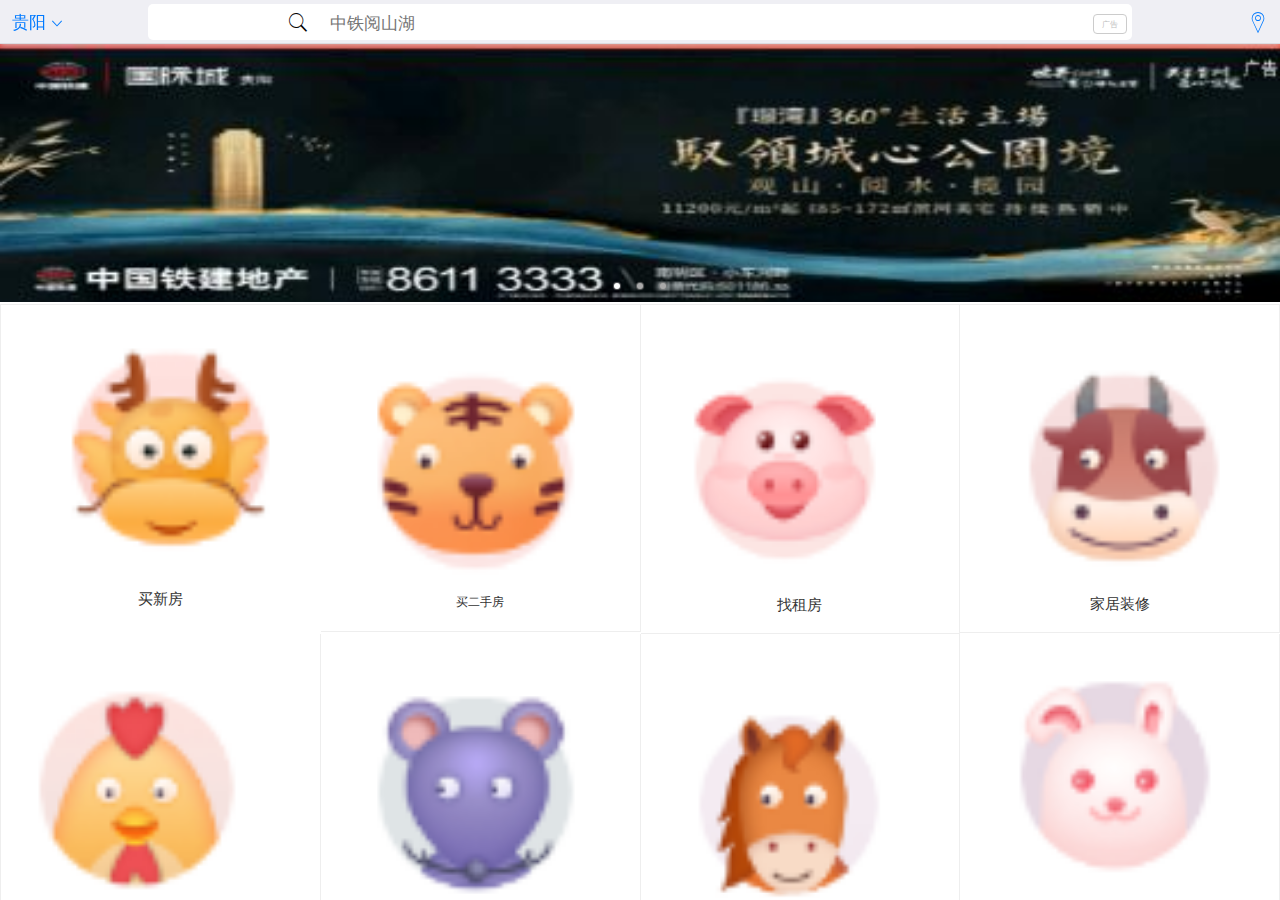
==== html/shouye.html @ d506b4f7 "diyici" ====
<!DOCTYPE html>
<html>
	<head>
		<meta charset="utf-8">
		 <meta name="viewport" content="width=device-width,initial-scale=1,minimum-scale=1,maximum-scale=1,user-scalable=no" />
		<title>首页</title>
		<link  rel="stylesheet" href="../css/mui.min.css"/>
		<link rel="stylesheet" href="../css/index.css"/>
		<script src="../js/mui.min.js"></script>
	</head>
	<body>
		<header class="mui-bar mui-bar-nav" id="beij">
			<a class="mui-icon mui-icon-location mui-pull-right"></a>
			<div class="mui-title">
			  <div class="teshu">
				<span class="mui-icon mui-icon-search"></span>
				<input type="text" placeholder="中铁阅山湖" class="inp">
				<span class="mui-pull-right" id="inn">广告</span>
			  </div>
			</div>
			<a href="#" class="guiyang mui-pull-left">贵阳</a>
			<a class="mui-icon mui-icon-arrowdown mui-pull-left" id="rch"></a>
		</header>
		<!-- 下拉刷新容器开始 -->
		<!--下拉刷新容器-->
		<div id="pullrefresh" class="mui-content mui-scroll-wrapper">
		  <div class="mui-scroll">
			<!-- 数据列表--> 
			<ul class="mui-table-view mui-table-view-chevron">
			  <div id="slider" class="mui-slider" >
			    <div class="mui-slider-group mui-slider-loop">
			  	<!-- 额外增加的一个节点(循环轮播：第一个节点是最后一张轮播) -->
			  	<div class="mui-slider-item mui-slider-item-duplicate">
			  	  <a href="#">
			  		<img src="../img/c3.jpg">
			  	  </a>
			  	</div>
			  	<!-- 第一张-->
			  	<div class="mui-slider-item">
			  	  <a href="#">
			  		<img src="../img/c1.jpg">
			  	  </a>
			  	</div>
			  	<!-- 第二张 -->
			  	<div class="mui-slider-item">
			  	  <a href="#">
			  		<img src="../img/c2.jpg">
			  	  </a>
			  	</div>
			  	<!-- 第三张 -->
			  	<div class="mui-slider-item">
			  	  <a href="#">
			  		<img src="../img/c3.jpg">
			  	  </a>
			  	</div>
			  	<!-- 额外增加的一个节点(循环轮播：最后一个节点是第一张轮播) -->
			  	<div class="mui-slider-item mui-slider-item-duplicate">
			  	  <a href="#">
			  		<img src="../img/c1.jpg">
			  	  </a>
			  	</div>
			    </div>
			    <div class="mui-slider-indicator">
			  	<div class="mui-indicator mui-active"></div>
			  	<div class="mui-indicator"></div>
			  	<div class="mui-indicator"></div>
			    </div>
			  </div>
			  <!-- 轮播图结束 -->
			  <!-- 下面swiper开始 -->
			  	<div class="mui-content" id="cont">
					<div id="Gallery" class="mui-slider" style="margin-top:15px;">
						<div class="mui-slider-group">
							<div class="mui-slider-item">
								<ul class="mui-table-view mui-grid-view mui-grid-9" id="grl">
									<li class="mui-table-view-cell mui-media mui-col-xs-3 mui-col-sm-3" style="border-bottom: none; border-right: none;">
										<a href="#">
											<span><img src="../img/a1.png"></span>
											<div class="mui-media-body">买新房</div>
										</a>
									</li>
									<li class="mui-table-view-cell mui-media mui-col-xs-3 mui-col-sm-3">
										<a href="#">
											<span><img src="../img/a2.png"></span>
											<div class="mui-media-body" style="font-size: 12px;">买二手房</div>
										</a>
									</li>
									<li class="mui-table-view-cell mui-media mui-col-xs-3 mui-col-sm-3">
										<a href="#">
											<span><img src="../img/a3.png"></span>
											<div class="mui-media-body">找租房</div>
										</a>
									</li>
									<li class="mui-table-view-cell mui-media mui-col-xs-3 mui-col-sm-3">
										<a href="#">
											<span><img src="../img/a4.png"></span>
											<div class="mui-media-body">家居装修</div>
										</a>
									</li>
									<li class="mui-table-view-cell mui-media mui-col-xs-3 mui-col-sm-3">
										<a href="#">
											<span><img src="../img/a5.png"></span>
											<div class="mui-media-body">商铺</div>
										</a>
									</li>
									<li class="mui-table-view-cell mui-media mui-col-xs-3 mui-col-sm-3">
										<a href="#">
											<span><img src="../img/a6.png"></span>
											<div class="mui-media-body">查房价</div>
										</a>
									</li>
									<li class="mui-table-view-cell mui-media mui-col-xs-3 mui-col-sm-3">
										<a href="#">
											<span><img src="../img/a7.png"></span>
											<div class="mui-media-body">我要卖房</div>
										</a>
									</li>
									<li class="mui-table-view-cell mui-media mui-col-xs-3 mui-col-sm-3">
										<a href="#">
											<span><img src="../img/a8.png"></span>
											<div class="mui-media-body">我要出租</div>
										</a>
									</li>
								</ul>
							</div>
							<div class="mui-slider-item">
								<ul class="mui-table-view mui-grid-view mui-grid-9" id="grl">
									<li class="mui-table-view-cell mui-media mui-col-xs-4 mui-col-sm-3">
										<a href="#">
											<span><img src="../img/a9.png"></span>
											<div class="mui-media-body">天下拍</div>
										</a>
									</li>
									<li class="mui-table-view-cell mui-media mui-col-xs-4 mui-col-sm-3">
										<a href="#">
											<span><img src="../img/a10.png"></span>
											<div class="mui-media-body">免费设计</div>
										</a>
									</li>
									<li class="mui-table-view-cell mui-media mui-col-xs-4 mui-col-sm-3">
										<a href="#">
											<span><img src="../img/a11.png"></span>
											<div class="mui-media-body">写字楼</div>
										</a>
									</li>
									<li class="mui-table-view-cell mui-media mui-col-xs-4 mui-col-sm-3">
										<a href="#">
											<span><img src="../img/a12.png"></span>
											<div class="mui-media-body">地图找房</div>
										</a>
									</li>
									<li class="mui-table-view-cell mui-media mui-col-xs-4 mui-col-sm-3">
										<a href="#">
											<span><img src="../img/a13.png"></span>
											<div class="mui-media-body">找门店</div>
										</a>
									</li>
									<li class="mui-table-view-cell mui-media mui-col-xs-4 mui-col-sm-3">
										<a href="#">
											<span><img src="../img/a14.png"></span>
											<div class="mui-media-body">房贷计算</div>
										</a>
									</li>
									<li class="mui-table-view-cell mui-media mui-col-xs-4 mui-col-sm-3">
										<a href="#">
											<span><img src="../img/a15.png"></span>
											<div class="mui-media-body">找小区</div>
										</a>
									</li>
									<li class="mui-table-view-cell mui-media mui-col-xs-4 mui-col-sm-3">
										<a href="#">
											<span><img src="../img/a16.png"></span>
											<div class="mui-media-body">海外房产</div>
										</a>
									</li>
								</ul>
							</div>
							<div class="mui-slider-item">
						<ul class="mui-table-view mui-grid-view mui-grid-9" id="grl">
							<li class="mui-table-view-cell mui-media mui-col-xs-4 mui-col-sm-3">
								<a href="#">
									<span><img src="../img/a17.png"></span>
									<div class="mui-media-body">短租</div>
								</a>
							</li>
							<li class="mui-table-view-cell mui-media mui-col-xs-4 mui-col-sm-3">
								<a href="#">
									<span><img src="../img/a18.png"></span>
									<div class="mui-media-body">直播</div>
								</a>
							</li>
							<li class="mui-table-view-cell mui-media mui-col-xs-4 mui-col-sm-3">
								<a href="#">
									<span><img src="../img/a19.png"></span>
									<div class="mui-media-body">看房团</div>
								</a>
							</li>
							<li class="mui-table-view-cell mui-media mui-col-xs-4 mui-col-sm-3">
								<a href="#">
									<span><img src="../img/a20.png"></span>
									<div class="mui-media-body">业主论坛</div>
								</a>
							</li>
							<li class="mui-table-view-cell mui-media mui-col-xs-4 mui-col-sm-3">
								<a href="#">
									<span><img src="../img/a21.png"></span>
									<div class="mui-media-body">帮你找房</div>
								</a>
							</li>
							<li class="mui-table-view-cell mui-media mui-col-xs-4 mui-col-sm-3">
								<a href="#">
									<span><img src="../img/a22.png"></span>
									<div class="mui-media-body">装修图库</div>
								</a>
							</li>
							<li class="mui-table-view-cell mui-media mui-col-xs-4 mui-col-sm-3">
								<a href="#">
									<span><img src="../img/a23.png"></span>
									<div class="mui-media-body">装修报价</div>
								</a>
							</li>
							<li class="mui-table-view-cell mui-media mui-col-xs-4 mui-col-sm-3">
								<a href="#">
									<span><img src="../img/a24.png"></span>
									<div class="mui-media-body">福利商城</div>
								</a>
							</li>
						</ul>
					</div>
					<div class="mui-slider-item">
						<ul class="mui-table-view mui-grid-view mui-grid-9" id="grl">
							<li class="mui-table-view-cell mui-media mui-col-xs-4 mui-col-sm-3">
								<a href="#">
									<span><img src="../img/a25.png"></span>
									<div class="mui-media-body">装修公司</div>
								</a>
							</li>
							<li class="mui-table-view-cell mui-media mui-col-xs-4 mui-col-sm-3">
								<a href="#">
									<span><img src="../img/a26.png"></span>
									<div class="mui-media-body">装修案例</div>
								</a>
							</li>
						</ul>
					</div>
						</div>
						<div class="mui-slider-indicator">
							<div class="mui-indicator mui-active"></div>
							<div class="mui-indicator"></div>
							<div class="mui-indicator"></div>
							<div class="mui-indicator"></div>
						</div>
					</div>
				</div>
			  <!-- 下面swiper结束 -->
			</ul>
		  </div>
		</div> 
		<!-- 下拉刷新容器结束
		轮播图开始 -->
		
		<script>
			mui.init({
				pullRefresh: {
					container: '#pullrefresh',
					down: {
						callback: pulldownRefresh
					},
				}
			});
			/**
			 * 下拉刷新具体业务实现
			 */
			function pulldownRefresh() {
				setTimeout(function() {
					mui('#pullrefresh').pullRefresh().endPulldownToRefresh(); //refresh completed
				}, 1500);
		}
				var gallery = mui('.mui-slider');
				gallery.slider({
				interval:3000//自动轮播周期，若为0则不自动播放，默认为0；
			});
		
		</script>
	</body>
</html>
---- css/index.css ----
.guiyang{
	margin-left: 2px;
	line-height: 45px;
	font-size: 17px;
}
#rch{
	margin-left: -7px;
	font-size: 16px;
	line-height:26px;
}

 #beij{
	background: none;
}
.teshu{
	width: 82%;
	height: 36px;
	border-radius: 5px;
	background: white;
	margin: 0 auto;
	line-height: 39px;
	margin-top: 4px;
}
.teshu .inp{
	width: 65%;
	height: 36px;
	border: none;
	/*background: red;*/
}
#inn{
	display: inline-block;
	height: 20px;
	line-height: 20px;
	margin-top: 10px;
	font-size: 8px;
	width:34px;
	color: #C0C0C0;
	margin-right: 5px;
	border-radius:4px ;
	border: 1px solid #CCCCCC;
}
#cont{
	margin-top: -14px;
	background-color: #FFFFFF;
	border: none;
}
#grl{
	background-color: #FFFFFF;
	
}
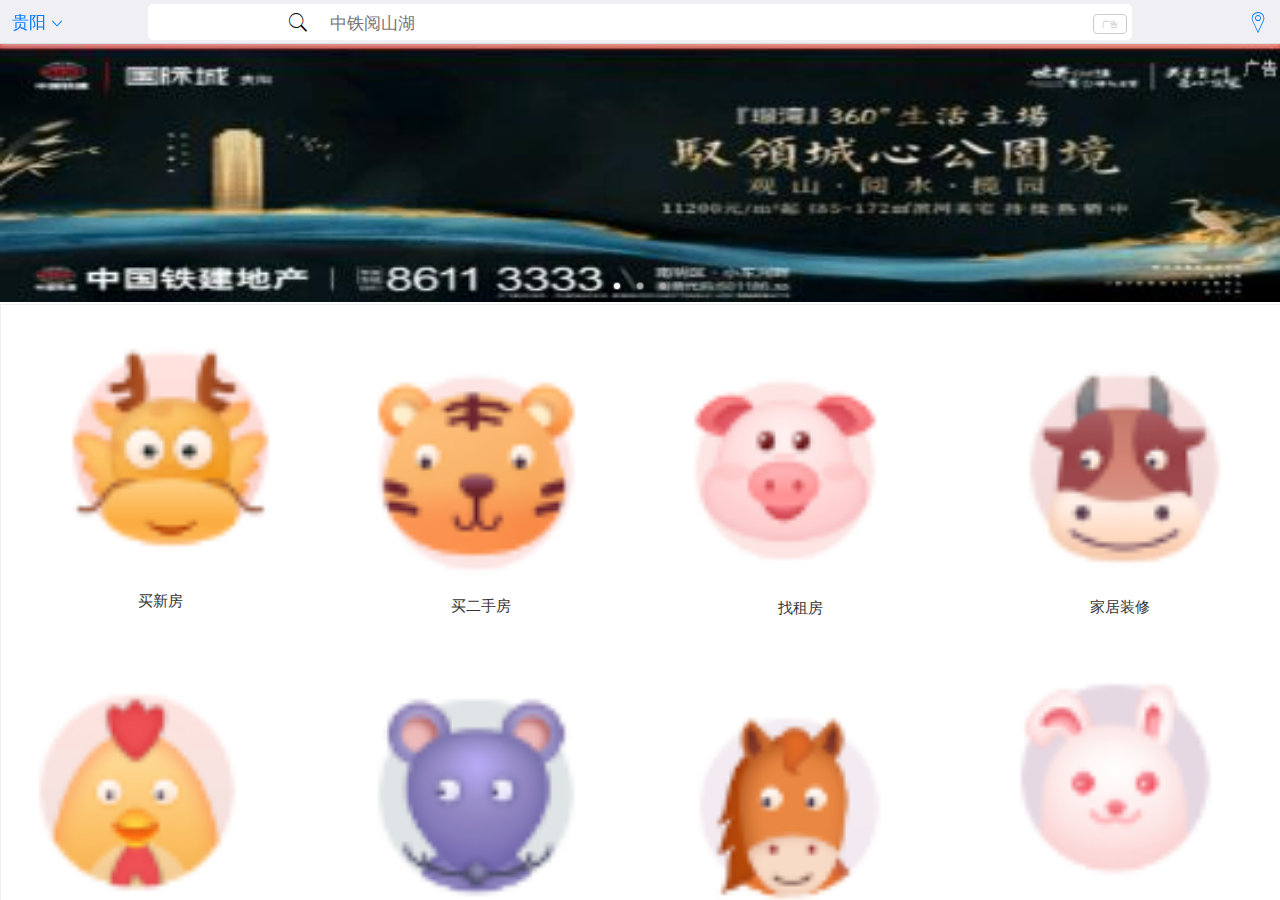
==== commit a410db75: "第二次" ====
--- a/html/shouye.html
+++ b/html/shouye.html
@@ -73,7 +73,7 @@
 						<div class="mui-slider-group">
 							<div class="mui-slider-item">
 								<ul class="mui-table-view mui-grid-view mui-grid-9" id="grl">
-									<li class="mui-table-view-cell mui-media mui-col-xs-3 mui-col-sm-3" style="border-bottom: none; border-right: none;">
+									<li class="mui-table-view-cell mui-media mui-col-xs-3 mui-col-sm-3">
 										<a href="#">
 											<span><img src="../img/a1.png"></span>
 											<div class="mui-media-body">买新房</div>
@@ -82,7 +82,7 @@
 									<li class="mui-table-view-cell mui-media mui-col-xs-3 mui-col-sm-3">
 										<a href="#">
 											<span><img src="../img/a2.png"></span>
-											<div class="mui-media-body" style="font-size: 12px;">买二手房</div>
+											<div class="mui-media-body">买二手房</div>
 										</a>
 									</li>
 									<li class="mui-table-view-cell mui-media mui-col-xs-3 mui-col-sm-3">
@@ -125,49 +125,49 @@
 							</div>
 							<div class="mui-slider-item">
 								<ul class="mui-table-view mui-grid-view mui-grid-9" id="grl">
-									<li class="mui-table-view-cell mui-media mui-col-xs-4 mui-col-sm-3">
+									<li class="mui-table-view-cell mui-media mui-col-xs-3 mui-col-sm-3">
 										<a href="#">
 											<span><img src="../img/a9.png"></span>
 											<div class="mui-media-body">天下拍</div>
 										</a>
 									</li>
-									<li class="mui-table-view-cell mui-media mui-col-xs-4 mui-col-sm-3">
+									<li class="mui-table-view-cell mui-media mui-col-xs-3 mui-col-sm-3">
 										<a href="#">
 											<span><img src="../img/a10.png"></span>
 											<div class="mui-media-body">免费设计</div>
 										</a>
 									</li>
-									<li class="mui-table-view-cell mui-media mui-col-xs-4 mui-col-sm-3">
+									<li class="mui-table-view-cell mui-media mui-col-xs-3 mui-col-sm-3">
 										<a href="#">
 											<span><img src="../img/a11.png"></span>
 											<div class="mui-media-body">写字楼</div>
 										</a>
 									</li>
-									<li class="mui-table-view-cell mui-media mui-col-xs-4 mui-col-sm-3">
+									<li class="mui-table-view-cell mui-media mui-col-xs-3 mui-col-sm-3">
 										<a href="#">
 											<span><img src="../img/a12.png"></span>
 											<div class="mui-media-body">地图找房</div>
 										</a>
 									</li>
-									<li class="mui-table-view-cell mui-media mui-col-xs-4 mui-col-sm-3">
+									<li class="mui-table-view-cell mui-media mui-col-xs-3 mui-col-sm-3">
 										<a href="#">
 											<span><img src="../img/a13.png"></span>
 											<div class="mui-media-body">找门店</div>
 										</a>
 									</li>
-									<li class="mui-table-view-cell mui-media mui-col-xs-4 mui-col-sm-3">
+									<li class="mui-table-view-cell mui-media mui-col-xs-3 mui-col-sm-3">
 										<a href="#">
 											<span><img src="../img/a14.png"></span>
 											<div class="mui-media-body">房贷计算</div>
 										</a>
 									</li>
-									<li class="mui-table-view-cell mui-media mui-col-xs-4 mui-col-sm-3">
+									<li class="mui-table-view-cell mui-media mui-col-xs-3 mui-col-sm-3">
 										<a href="#">
 											<span><img src="../img/a15.png"></span>
 											<div class="mui-media-body">找小区</div>
 										</a>
 									</li>
-									<li class="mui-table-view-cell mui-media mui-col-xs-4 mui-col-sm-3">
+									<li class="mui-table-view-cell mui-media mui-col-xs-3 mui-col-sm-3">
 										<a href="#">
 											<span><img src="../img/a16.png"></span>
 											<div class="mui-media-body">海外房产</div>
@@ -177,49 +177,49 @@
 							</div>
 							<div class="mui-slider-item">
 						<ul class="mui-table-view mui-grid-view mui-grid-9" id="grl">
-							<li class="mui-table-view-cell mui-media mui-col-xs-4 mui-col-sm-3">
+							<li class="mui-table-view-cell mui-media mui-col-xs-3 mui-col-sm-3">
 								<a href="#">
 									<span><img src="../img/a17.png"></span>
 									<div class="mui-media-body">短租</div>
 								</a>
 							</li>
-							<li class="mui-table-view-cell mui-media mui-col-xs-4 mui-col-sm-3">
+							<li class="mui-table-view-cell mui-media mui-col-xs-3 mui-col-sm-3">
 								<a href="#">
 									<span><img src="../img/a18.png"></span>
 									<div class="mui-media-body">直播</div>
 								</a>
 							</li>
-							<li class="mui-table-view-cell mui-media mui-col-xs-4 mui-col-sm-3">
+							<li class="mui-table-view-cell mui-media mui-col-xs-3 mui-col-sm-3">
 								<a href="#">
 									<span><img src="../img/a19.png"></span>
 									<div class="mui-media-body">看房团</div>
 								</a>
 							</li>
-							<li class="mui-table-view-cell mui-media mui-col-xs-4 mui-col-sm-3">
+							<li class="mui-table-view-cell mui-media mui-col-xs-3 mui-col-sm-3">
 								<a href="#">
 									<span><img src="../img/a20.png"></span>
 									<div class="mui-media-body">业主论坛</div>
 								</a>
 							</li>
-							<li class="mui-table-view-cell mui-media mui-col-xs-4 mui-col-sm-3">
+							<li class="mui-table-view-cell mui-media mui-col-xs-3 mui-col-sm-3">
 								<a href="#">
 									<span><img src="../img/a21.png"></span>
 									<div class="mui-media-body">帮你找房</div>
 								</a>
 							</li>
-							<li class="mui-table-view-cell mui-media mui-col-xs-4 mui-col-sm-3">
+							<li class="mui-table-view-cell mui-media mui-col-xs-3 mui-col-sm-3">
 								<a href="#">
 									<span><img src="../img/a22.png"></span>
 									<div class="mui-media-body">装修图库</div>
 								</a>
 							</li>
-							<li class="mui-table-view-cell mui-media mui-col-xs-4 mui-col-sm-3">
+							<li class="mui-table-view-cell mui-media mui-col-xs-3 mui-col-sm-3">
 								<a href="#">
 									<span><img src="../img/a23.png"></span>
 									<div class="mui-media-body">装修报价</div>
 								</a>
 							</li>
-							<li class="mui-table-view-cell mui-media mui-col-xs-4 mui-col-sm-3">
+							<li class="mui-table-view-cell mui-media mui-col-xs-3 mui-col-sm-3">
 								<a href="#">
 									<span><img src="../img/a24.png"></span>
 									<div class="mui-media-body">福利商城</div>
@@ -229,13 +229,13 @@
 					</div>
 					<div class="mui-slider-item">
 						<ul class="mui-table-view mui-grid-view mui-grid-9" id="grl">
-							<li class="mui-table-view-cell mui-media mui-col-xs-4 mui-col-sm-3">
+							<li class="mui-table-view-cell mui-media mui-col-xs-3 mui-col-sm-3">
 								<a href="#">
 									<span><img src="../img/a25.png"></span>
 									<div class="mui-media-body">装修公司</div>
 								</a>
 							</li>
-							<li class="mui-table-view-cell mui-media mui-col-xs-4 mui-col-sm-3">
+							<li class="mui-table-view-cell mui-media mui-col-xs-3 mui-col-sm-3">
 								<a href="#">
 									<span><img src="../img/a26.png"></span>
 									<div class="mui-media-body">装修案例</div>
@@ -253,11 +253,219 @@
 					</div>
 				</div>
 			  <!-- 下面swiper结束 -->
+			 <!--nav区域开始-->
+			 <div class="mui-scroll-wrapper mui-slider-indicator mui-segmented-control mui-segmented-control-inverted">
+				    <div class="mui-scroll">
+				        <a class="mui-control-item mui-active">
+				            推荐
+				        </a>
+				        <a class="mui-control-item">
+				            直播
+				        </a>
+				        <a class="mui-control-item">
+				           新房
+				        </a>
+				        <a class="mui-control-item">
+				            二手房
+				        </a>
+				        <a class="mui-control-item">
+				            租房
+				        </a>
+				   
+				    </div>
+			</div>
+			 <!--nav区域结束-->
+			 <!--下面图片开始-->
+			 <ul class="mui-table-view">
+			     <li class="mui-table-view-cell mui-media">
+			         <a href="javascript:;">
+			             <img class="mui-media-object mui-pull-left" src="../img/b1.png" id="tu">
+			             <div class="mui-media-body">
+			                                            万科新都荟
+			                  <p class="jiage">12300元/平</p>                          
+			                 <p class="mui-ellipsis" style="font-size: 12px;">观山湖-北京西路 4.2分 63评论</p>
+			                 <p id="ziti">
+			                 	<span>待售</span>
+			                 	<span>普通住宅</span>
+			                 	<span>商业</span>
+			                 	<span>品牌地产</span>
+			                 </p>
+			             </div>
+			         </a>
+			     </li>
+			     <li class="mui-table-view-cell mui-media">
+			        <a href="javascript:;">
+			             <img class="mui-media-object mui-pull-left" src="../img/b2.png" id="tu">
+			             <div class="mui-media-body">
+			                                            中铁悦龙南山
+			                  <p class="jiage">7500元/平</p>                          
+			                 <p class="mui-ellipsis" style="font-size: 12px;">周边 4.2分 141评论</p>
+			                 <p id="ziti">
+			                 	<span>待售</span>
+			                 	<span>普通住宅</span>
+			                 	<span>商业</span>
+			                 	<span>品牌地产</span>
+			                 </p>
+			             </div>
+			         </a>
+			     </li>
+			     <li class="mui-table-view-cell mui-media">
+			         <a href="javascript:;">
+			             <img class="mui-media-object mui-pull-left" src="../img/b3.png" id="tu">
+			             <div class="mui-media-body">
+			                                            优品道-现代城
+			                  <p class="jiage">售价待定</p>                          
+			                 <p class="mui-ellipsis" style="font-size: 12px;">白云 3.6分 123评论</p>
+			                 <p id="ziti">
+			                 	<span>在售</span>
+			                 	<span>普通住宅</span>
+			                 	<span>商业</span>
+			                 	<span>品牌地产</span>
+			                 </p>
+			             </div>
+			         </a>
+			     </li>
+			 </ul>
+			 <!--下面图片结束-->
+			 <!--标题开始-->
+			 <div class="tit">
+			 	中建华府
+			 </div>
+			 <div class="tu">
+			 	<a href="#">
+			 		<img src="../img/x2.png" style="max-width:360px;max-height: 333px;"/>
+			 	</a>
+			 </div>
+			 <!--标题结束-->
+			 <ul class="mui-table-view">
+			     <li class="mui-table-view-cell mui-media">
+			         <a href="javascript:;">
+			             <img class="mui-media-object mui-pull-left" src="../img/b6.png" id="tu">
+			             <div class="mui-media-body">
+			                                            保利春天大道
+			                  <p class="jiage">8090/平</p>                          
+			                 <p class="mui-ellipsis"style="font-size: 12px;">乌当-新添寨 3.6分 223评论</p>
+			                 <p id="ziti">
+			                 	<span>在售</span>
+			                 	<span>普通住宅</span>
+			                 	<span>商业</span>
+			                 	<span>品牌地产</span>
+			                 </p>
+			             </div>
+			         </a>
+			     </li>
+			     <li class="mui-table-view-cell mui-media">
+			         <a href="javascript:;">
+			             <img class="mui-media-object mui-pull-left" src="../img/b7.png" id="tu">
+			             <div class="mui-media-body">
+			                                            中铁-逸都国际
+			                  <p class="jiage">12000/平</p>                          
+			                 <p class="mui-ellipsis"style="font-size: 12px;">观山湖-世纪城 3.8分 402评论</p>
+			                 <p id="ziti">
+			                 	<span>在售</span>
+			                 	<span>普通住宅</span>
+			                 	<span>商业</span>
+			                 	<span>品牌地产</span>
+			                 </p>
+			             </div>
+			         </a>
+			     </li>
+			 </ul>
+			 <!--标题开始-->
+			 <div class="tit">
+			 	户型解读看这里，带你了解花果园E2户型
+			 </div>
+			 <div class="tu">
+			 	<a href="#">
+			 		<img src="../img/x5.png" style="max-width:360px;max-height: 92px;"/>
+			 	</a>
+			 </div>
+			 <!--标题结束-->
+			 <!--下面图片开始-->
+			 <ul class="mui-table-view">
+			     <li class="mui-table-view-cell mui-media">
+			         <a href="javascript:;">
+			             <img class="mui-media-object mui-pull-left" src="../img/b8.png" id="tu">
+			             <div class="mui-media-body">
+			                                            保利温泉 户型方正，采光好，环境好
+			                  <p class="mui-ellipsis"style="font-size: 10px;">280平 3室2厅 东南 保利温泉新城</p>                    
+			                 <p class="mui-ellipsis"style="font-size: 12px;">共有一家公司发布</p>
+			                 <p id="ziti">
+			                 	<span>满二</span>
+			                 </p>
+			                 <p class="ziti">
+			                 	<span style="font-size: 14px;color: red;">
+			                 		160万
+			                 	</span>
+			                 	&nbsp;<span style="font-size: 12px;">10911元/平</span>
+			                 </p>
+			             </div>
+			         </a>
+			     </li>
+			     <li class="mui-table-view-cell mui-media">
+			         <a href="javascript:;">
+			             <img class="mui-media-object mui-pull-left" src="../img/b9.png" id="tu">
+			             <div class="mui-media-body">
+			                                            中天未来方舟H6组团 精装 带地暖 正常首付
+			                  <p class="mui-ellipsis"style="font-size: 10px;">103平 3室2厅 东北 中天未来方舟</p>                    
+			                 <p class="mui-ellipsis"style="font-size: 12px;">共有3家公司发布</p>
+			                 <!--<p id="ziti">
+			                 	<span>满二</span>
+			                 </p>-->
+			                 <p class="ziti">
+			                 	<span style="font-size: 14px;color: red;">
+			                 		116万
+			                 	</span>
+			                 	&nbsp;<span style="font-size: 12px;">11207.72元/平</span>
+			                 </p>
+			             </div>
+			         </a>
+			     </li>
+			     <li class="mui-table-view-cell mui-media">
+			         <a href="javascript:;">
+			             <img class="mui-media-object mui-pull-left" src="../img/b10.png" id="tu">
+			             <div class="mui-media-body">
+			                                            美景苑毛坯3室出售，户型方正，产权在手
+			                  <p class="mui-ellipsis"style="font-size: 10px;">124平 3室2厅 南北 美的林城时代</p>                    
+			                 <p class="mui-ellipsis"style="font-size: 12px;">共有一家公司发布</p>
+			                 <p id="ziti">
+			                 	<span style="display: inline-block; width: 50px;height: 20px;background: #C7C7CC;font-size: 10px;text-align: center;color: #ACACB4;">优质教育</span>
+			                 </p>
+			                 <p class="ziti">
+			                 	<span style="font-size: 14px;color: red;">
+			                 		175万
+			                 	</span>
+			                 	&nbsp;<span style="font-size: 12px;">14112.9元/平</span>
+			                 </p>
+			             </div>
+			         </a>
+			     </li>
+			     <li class="mui-table-view-cell mui-media">
+			         <a href="javascript:;">
+			             <img class="mui-media-object mui-pull-left" src="../img/b11.png" id="tu">
+			             <div class="mui-media-body">
+			                                            花溪大道腾龙湾全新三房毛坯
+			                  <p class="mui-ellipsis"style="font-size: 10px;">139.87平 3室2厅 南 腾龙湾</p>                    
+			                 <p class="mui-ellipsis"style="font-size: 12px;">共有一家公司发布</p>
+			                 <p id="ziti">
+			                 	<span style="display: inline-block; width: 50px;height: 20px;background: #C7C7CC;font-size: 10px;text-align: center;color: #ACACB4;">优质教育</span>
+			                 </p>
+			                 <p class="ziti">
+			                 	<span style="font-size: 14px;color: red;">
+			                 		130万
+			                 	</span>
+			                 	&nbsp;<span style="font-size: 12px;">9327.69元/平</span>
+			                 </p>
+			             </div>
+			         </a>
+			     </li>
+			 </ul>
+			 <!--下面图片结束-->
 			</ul>
 		  </div>
 		</div> 
-		<!-- 下拉刷新容器结束
-		轮播图开始 -->
+		<!-- 下拉刷新容器结束-->
+		
 		
 		<script>
 			mui.init({
@@ -275,12 +483,15 @@
 				setTimeout(function() {
 					mui('#pullrefresh').pullRefresh().endPulldownToRefresh(); //refresh completed
 				}, 1500);
+				
+				
 		}
-				var gallery = mui('.mui-slider');
+			var gallery = mui('.mui-slider');
 				gallery.slider({
 				interval:3000//自动轮播周期，若为0则不自动播放，默认为0；
 			});
+				
 		
 		</script>
 	</body>
-</html>
+</html>--- a/css/index.css
+++ b/css/index.css
@@ -42,9 +42,56 @@
 #cont{
 	margin-top: -14px;
 	background-color: #FFFFFF;
-	border: none;
+	/*border: none;*/
 }
 #grl{
 	background-color: #FFFFFF;
 	
-}+}
+#grl li{
+	border: none;
+	font-size: 12px;
+}
+#ziti span:nth-child(1){
+	display: inline-block; 
+	width: 30px;
+	height: 20px;
+	background: orange;
+	font-size: 12px;
+	color: red;
+	text-align: center;
+}
+#ziti span:nth-child(3){
+	display: inline-block; 
+	width: 30px;
+	height: 20px;
+	background: #C7C7CC;
+	font-size: 10px;
+	/*color: red;*/
+	text-align: center;
+}
+#ziti span:nth-child(2),#ziti span:nth-child(4){
+	display: inline-block; 
+	width: 50px;
+	height: 20px;
+	background: #C7C7CC;
+	font-size: 10px;
+	/*color: red;*/
+	text-align: center;
+	/*padding-right: 30px;*/
+	/*color: #C0C0C0;*/
+}
+.jiage{
+	color: red;
+	font-size: 17px;
+}
+.tit{
+	/*margin-left: 5px;*/
+	font-size: 17px;
+	font-weight: 400;
+	margin: 18px 0 15px 10px;
+}
+#tu{
+	max-width: 100px;
+	height: 85px;
+}
